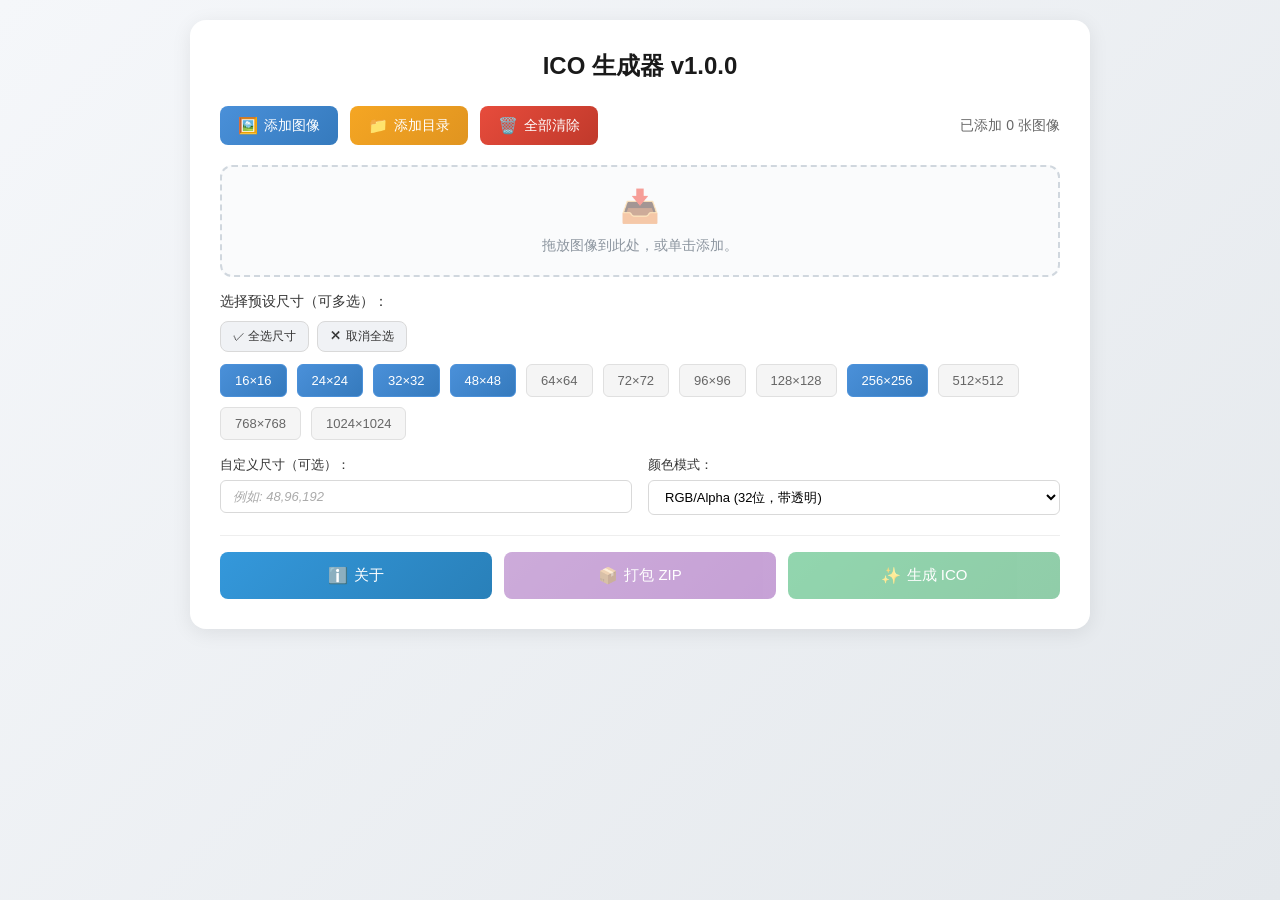
==== web/index.html @ 53bd7e41 "Initial commit" ====
﻿<!DOCTYPE html>
<html lang="zh-CN">
<head>
    <meta charset="UTF-8">
    <meta name="viewport" content="width=device-width, initial-scale=1.0">
    <title>ICO 生成器</title>
    <link rel="stylesheet" href="style.css">
</head>
<body>
    <div class="container">
        <h1 class="title">ICO 生成器 v1.0.0</h1>

        <!-- 工具栏 -->
        <div class="toolbar">
            <button class="btn btn-primary" id="btnAddImage">
                <span class="icon">🖼️</span> 添加图像
            </button>
            <button class="btn btn-secondary" id="btnAddFolder">
                <span class="icon">📁</span> 添加目录
            </button>
            <button class="btn btn-danger" id="btnClearAll">
                <span class="icon">🗑️</span> 全部清除
            </button>
            <span class="image-count">已添加 <span id="imageCount">0</span> 张图像</span>
        </div>

        <!-- 拖放区域 -->
        <div class="drop-zone" id="dropZone">
            <div class="drop-zone-content">
                <div class="drop-icon">📥</div>
                <p class="drop-text">拖放图像到此处，或单击添加。</p>
            </div>
            <div class="image-preview-list" id="imagePreviewList"></div>
        </div>

        <!-- 预设尺寸选择 -->
        <div class="section">
            <label class="section-label">选择预设尺寸（可多选）：</label>
            <div class="size-actions">
                <button class="btn btn-small" id="btnSelectAll">✓ 全选尺寸</button>
                <button class="btn btn-small" id="btnDeselectAll">✕ 取消全选</button>
            </div>
            <div class="size-grid" id="sizeGrid">
                <label class="size-checkbox">
                    <input type="checkbox" value="16" checked>
                    <span class="checkmark">16×16</span>
                </label>
                <label class="size-checkbox">
                    <input type="checkbox" value="24" checked>
                    <span class="checkmark">24×24</span>
                </label>
                <label class="size-checkbox">
                    <input type="checkbox" value="32" checked>
                    <span class="checkmark">32×32</span>
                </label>
                <label class="size-checkbox">
                    <input type="checkbox" value="48" checked>
                    <span class="checkmark">48×48</span>
                </label>
                <label class="size-checkbox">
                    <input type="checkbox" value="64">
                    <span class="checkmark">64×64</span>
                </label>
                <label class="size-checkbox">
                    <input type="checkbox" value="72">
                    <span class="checkmark">72×72</span>
                </label>
                <label class="size-checkbox">
                    <input type="checkbox" value="96">
                    <span class="checkmark">96×96</span>
                </label>
                <label class="size-checkbox">
                    <input type="checkbox" value="128">
                    <span class="checkmark">128×128</span>
                </label>
                <label class="size-checkbox">
                    <input type="checkbox" value="256" checked>
                    <span class="checkmark">256×256</span>
                </label>
                <label class="size-checkbox">
                    <input type="checkbox" value="512">
                    <span class="checkmark">512×512</span>
                </label>
                <label class="size-checkbox">
                    <input type="checkbox" value="768">
                    <span class="checkmark">768×768</span>
                </label>
                <label class="size-checkbox">
                    <input type="checkbox" value="1024">
                    <span class="checkmark">1024×1024</span>
                </label>
            </div>
        </div>

        <!-- 自定义尺寸和颜色模式 -->
        <div class="section row-section">
            <div class="row-item">
                <label class="section-label">自定义尺寸（可选）：</label>
                <input type="text" class="custom-size-input" id="customSizes" placeholder="例如: 48,96,192">
            </div>
            <div class="row-item">
                <label class="section-label">颜色模式：</label>
                <select class="color-mode-select" id="colorMode">
                    <option value="rgba">RGB/Alpha (32位，带透明)</option>
                    <option value="rgb">RGB (24位，无透明)</option>
                </select>
            </div>
        </div>

        <!-- 底部按钮 -->
        <div class="bottom-actions">
            <button class="btn btn-info" id="btnAbout">
                <span class="icon">ℹ️</span> 关于
            </button>
            <button class="btn btn-warning" id="btnPackageZip" disabled>
                <span class="icon">📦</span> 打包 ZIP
            </button>
            <button class="btn btn-success" id="btnGenerateIco" disabled>
                <span class="icon">✨</span> 生成 ICO
            </button>
        </div>
    </div>

    <!-- 关于对话框 -->
    <div class="modal" id="aboutModal">
        <div class="modal-content">
            <div class="modal-header">
                <h3>关于</h3>
                <button class="modal-close" id="btnCloseAbout">&times;</button>
            </div>
            <div class="modal-body">
                <h2>ICO 生成器 v1.0.0</h2>
                <p>一个简单易用的 ICO 图标生成工具。</p>
                <p>支持多种预设尺寸和自定义尺寸，可批量生成 ICO 文件。</p>
                <p>技术栈：Python + pywebview + PIL</p>
            </div>
        </div>
    </div>

    <!-- 结果对话框 -->
    <div class="modal" id="resultModal">
        <div class="modal-content">
            <div class="modal-header">
                <h3>生成完成</h3>
                <button class="modal-close" id="btnCloseResult">&times;</button>
            </div>
            <div class="modal-body">
                <div id="resultContent"></div>
                <div class="result-actions">
                    <button class="btn btn-primary" id="btnSaveIco">保存 ICO 文件</button>
                    <button class="btn btn-secondary" id="btnDownloadZip">下载 ZIP 包</button>
                </div>
            </div>
        </div>
    </div>

    <script src="app.js"></script>
</body>
</html>
---- web/style.css ----
﻿* {
    margin: 0;
    padding: 0;
    box-sizing: border-box;
}

body {
    font-family: -apple-system, BlinkMacSystemFont, 'Segoe UI', 'PingFang SC', 'Hiragino Sans GB', 'Microsoft YaHei', sans-serif;
    background: linear-gradient(135deg, #f5f7fa 0%, #e4e8ec 100%);
    min-height: 100vh;
    padding: 20px;
}

.container {
    max-width: 900px;
    margin: 0 auto;
    background: #ffffff;
    border-radius: 16px;
    box-shadow: 0 4px 20px rgba(0, 0, 0, 0.08);
    padding: 30px;
}

.title {
    text-align: center;
    font-size: 24px;
    font-weight: 600;
    color: #1a1a1a;
    margin-bottom: 24px;
}

/* 工具栏 */
.toolbar {
    display: flex;
    align-items: center;
    gap: 12px;
    margin-bottom: 20px;
    flex-wrap: wrap;
}

.btn {
    display: inline-flex;
    align-items: center;
    gap: 6px;
    padding: 10px 18px;
    border: none;
    border-radius: 8px;
    font-size: 14px;
    font-weight: 500;
    cursor: pointer;
    transition: all 0.2s ease;
}

.btn:hover {
    transform: translateY(-1px);
    box-shadow: 0 4px 12px rgba(0, 0, 0, 0.15);
}

.btn:active {
    transform: translateY(0);
}

.btn:disabled {
    opacity: 0.5;
    cursor: not-allowed;
    transform: none;
}

.btn-primary {
    background: linear-gradient(135deg, #4a90d9 0%, #357abd 100%);
    color: white;
}

.btn-secondary {
    background: linear-gradient(135deg, #f5a623 0%, #e09420 100%);
    color: white;
}

.btn-danger {
    background: linear-gradient(135deg, #e74c3c 0%, #c0392b 100%);
    color: white;
}

.btn-success {
    background: linear-gradient(135deg, #27ae60 0%, #219a52 100%);
    color: white;
}

.btn-info {
    background: linear-gradient(135deg, #3498db 0%, #2980b9 100%);
    color: white;
}

.btn-warning {
    background: linear-gradient(135deg, #9b59b6 0%, #8e44ad 100%);
    color: white;
}

.btn-small {
    padding: 6px 12px;
    font-size: 12px;
    background: #f0f2f5;
    color: #333;
    border: 1px solid #d9d9d9;
}

.btn-small:hover {
    background: #e8e8e8;
}

.icon {
    font-size: 16px;
}

.image-count {
    margin-left: auto;
    color: #666;
    font-size: 14px;
}

/* 拖放区域 */
.drop-zone {
    border: 2px dashed #d0d7de;
    border-radius: 12px;
    padding: 20px;
    text-align: center;
    background: #fafbfc;
    transition: all 0.3s ease;
    margin-bottom: 16px;
    min-height: 100px;
    display: flex;
    flex-direction: column;
    justify-content: center;
    align-items: center;
}

.drop-zone.drag-over {
    border-color: #4a90d9;
    background: #f0f7ff;
}

.drop-zone.has-images {
    padding: 20px;
}

.drop-zone-content {
    display: flex;
    flex-direction: column;
    align-items: center;
    gap: 12px;
}

.drop-icon {
    font-size: 32px;
    opacity: 0.5;
}

.drop-text {
    color: #8c959f;
    font-size: 14px;
}

.image-preview-list {
    display: grid;
    grid-template-columns: repeat(auto-fill, minmax(100px, 1fr));
    gap: 12px;
    width: 100%;
    display: none;
}

.drop-zone.has-images .image-preview-list {
    display: grid;
}

.drop-zone.has-images .drop-zone-content {
    display: none;
}

.image-preview-item {
    position: relative;
    border-radius: 8px;
    overflow: hidden;
    box-shadow: 0 2px 8px rgba(0, 0, 0, 0.1);
    aspect-ratio: 1;
}

.image-preview-item img {
    width: 100%;
    height: 100%;
    object-fit: cover;
}

.image-preview-item .remove-btn {
    position: absolute;
    top: 4px;
    right: 4px;
    width: 20px;
    height: 20px;
    background: rgba(231, 76, 60, 0.9);
    color: white;
    border: none;
    border-radius: 50%;
    cursor: pointer;
    font-size: 12px;
    display: flex;
    align-items: center;
    justify-content: center;
    opacity: 0;
    transition: opacity 0.2s;
}

.image-preview-item:hover .remove-btn {
    opacity: 1;
}

.image-preview-item .file-name {
    position: absolute;
    bottom: 0;
    left: 0;
    right: 0;
    background: rgba(0, 0, 0, 0.7);
    color: white;
    font-size: 10px;
    padding: 4px;
    white-space: nowrap;
    overflow: hidden;
    text-overflow: ellipsis;
}

/* 区域样式 */
.section {
    margin-bottom: 16px;
}

.row-section {
    display: flex;
    gap: 16px;
}

.row-item {
    flex: 1;
}

.row-item .section-label {
    margin-bottom: 6px;
    font-size: 13px;
}

.section-label {
    display: block;
    font-size: 14px;
    font-weight: 500;
    color: #333;
    margin-bottom: 10px;
}

.size-actions {
    display: flex;
    gap: 8px;
    margin-bottom: 12px;
}

.size-grid {
    display: flex;
    flex-wrap: wrap;
    gap: 10px;
}

.size-checkbox {
    position: relative;
    cursor: pointer;
}

.size-checkbox input {
    position: absolute;
    opacity: 0;
    cursor: pointer;
}

.size-checkbox .checkmark {
    display: inline-block;
    padding: 8px 14px;
    background: #f5f5f5;
    border: 1px solid #e0e0e0;
    border-radius: 6px;
    font-size: 13px;
    color: #666;
    transition: all 0.2s;
}

.size-checkbox input:checked + .checkmark {
    background: linear-gradient(135deg, #4a90d9 0%, #357abd 100%);
    color: white;
    border-color: #4a90d9;
}

.size-checkbox:hover .checkmark {
    border-color: #4a90d9;
}

.custom-size-input {
    width: 100%;
    padding: 8px 12px;
    border: 1px solid #d9d9d9;
    border-radius: 6px;
    font-size: 13px;
    transition: all 0.2s;
}

.custom-size-input:focus {
    outline: none;
    border-color: #4a90d9;
    box-shadow: 0 0 0 2px rgba(74, 144, 217, 0.1);
}

.custom-size-input::placeholder {
    color: #aaa;
    font-style: italic;
}

.color-mode-select {
    width: 100%;
    padding: 8px 12px;
    border: 1px solid #d9d9d9;
    border-radius: 6px;
    font-size: 13px;
    background: white;
    cursor: pointer;
    transition: all 0.2s;
}

.color-mode-select:focus {
    outline: none;
    border-color: #4a90d9;
    box-shadow: 0 0 0 2px rgba(74, 144, 217, 0.1);
}

/* 底部按钮 */
.bottom-actions {
    display: flex;
    gap: 12px;
    margin-top: 20px;
    padding-top: 16px;
    border-top: 1px solid #eee;
}

.bottom-actions .btn {
    flex: 1;
    justify-content: center;
    padding: 14px 24px;
    font-size: 15px;
}

/* 对话框 */
.modal {
    display: none;
    position: fixed;
    top: 0;
    left: 0;
    width: 100%;
    height: 100%;
    background: rgba(0, 0, 0, 0.5);
    z-index: 1000;
    justify-content: center;
    align-items: center;
}

.modal.show {
    display: flex;
}

.modal-content {
    background: white;
    border-radius: 12px;
    width: 90%;
    max-width: 500px;
    max-height: 80vh;
    overflow: hidden;
    box-shadow: 0 10px 40px rgba(0, 0, 0, 0.2);
}

.modal-header {
    display: flex;
    justify-content: space-between;
    align-items: center;
    padding: 16px 20px;
    border-bottom: 1px solid #eee;
}

.modal-header h3 {
    font-size: 18px;
    font-weight: 600;
}

.modal-close {
    background: none;
    border: none;
    font-size: 24px;
    color: #999;
    cursor: pointer;
    padding: 0;
    width: 32px;
    height: 32px;
    display: flex;
    align-items: center;
    justify-content: center;
    border-radius: 50%;
    transition: all 0.2s;
}

.modal-close:hover {
    background: #f5f5f5;
    color: #333;
}

.modal-body {
    padding: 20px;
}

.modal-body h2 {
    font-size: 20px;
    margin-bottom: 12px;
    color: #333;
}

.modal-body p {
    color: #666;
    line-height: 1.6;
    margin-bottom: 8px;
}

.result-actions {
    display: flex;
    gap: 12px;
    margin-top: 20px;
}

.result-actions .btn {
    flex: 1;
    justify-content: center;
}

.result-file-list {
    background: #f8f9fa;
    border-radius: 8px;
    padding: 12px;
    margin-bottom: 16px;
}

.result-file-item {
    display: flex;
    align-items: center;
    gap: 8px;
    padding: 8px;
    border-bottom: 1px solid #eee;
}

.result-file-item:last-child {
    border-bottom: none;
}

.result-file-icon {
    font-size: 20px;
}

.result-file-info {
    flex: 1;
}

.result-file-name {
    font-weight: 500;
    color: #333;
}

.result-file-sizes {
    font-size: 12px;
    color: #666;
}

/* 响应式 */
@media (max-width: 768px) {
    .container {
        padding: 20px;
    }

    .toolbar {
        flex-direction: column;
        align-items: stretch;
    }

    .image-count {
        margin-left: 0;
        text-align: center;
    }

    .bottom-actions {
        flex-direction: column;
    }
}
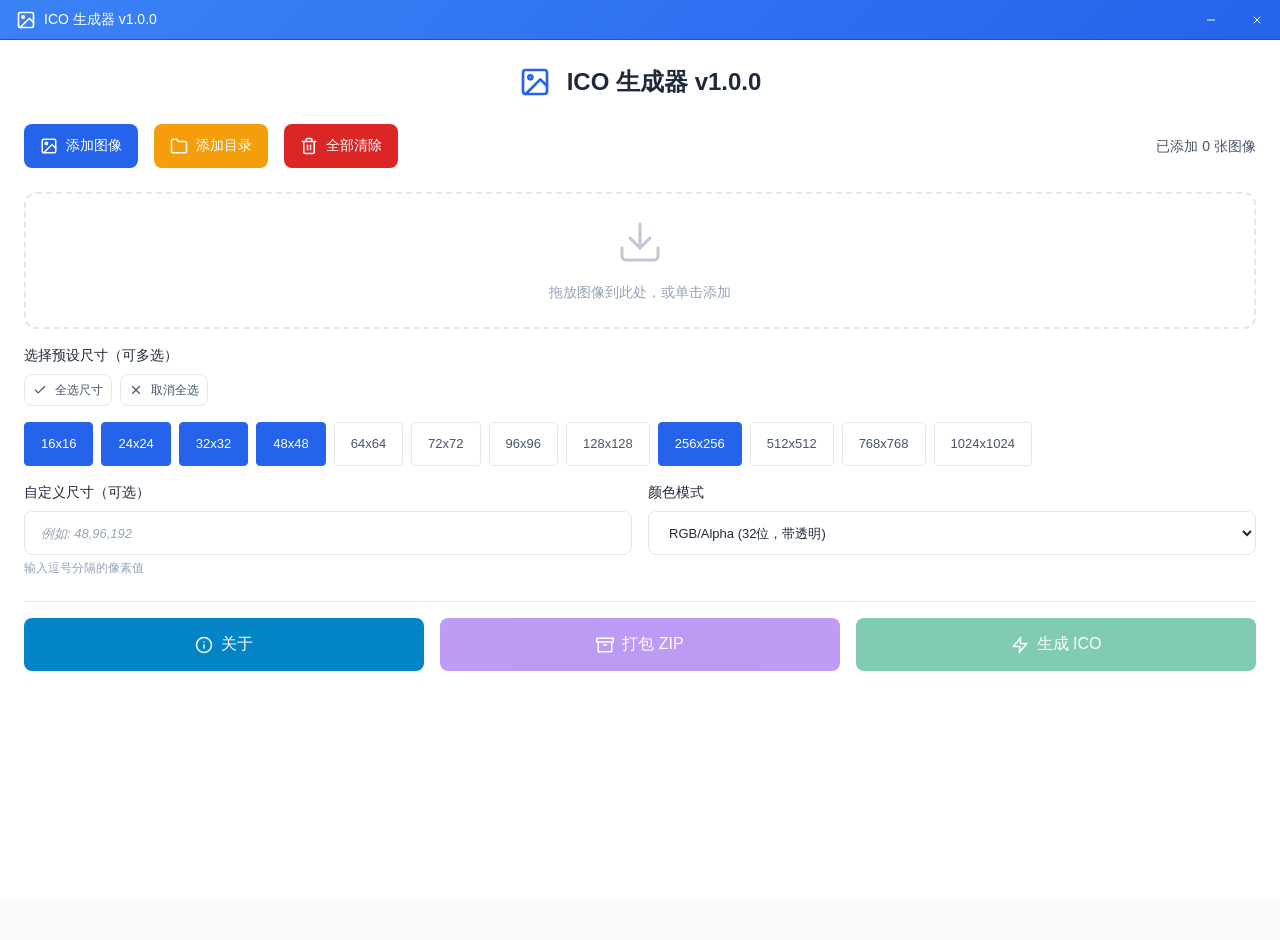
==== commit 6f56cfa8: "界面优化" ====
--- a/web/index.html
+++ b/web/index.html
@@ -1,4 +1,4 @@
-﻿<!DOCTYPE html>
+<!DOCTYPE html>
 <html lang="zh-CN">
 <head>
     <meta charset="UTF-8">
@@ -7,126 +7,206 @@
     <link rel="stylesheet" href="style.css">
 </head>
 <body>
+    <!-- 自定义标题栏 -->
+    <div class="titlebar" role="banner" aria-label="窗口标题栏">
+        <div class="titlebar-drag" id="titlebarDrag">
+            <svg class="titlebar-icon" width="20" height="20" viewBox="0 0 24 24" fill="none" stroke="currentColor" stroke-width="2" stroke-linecap="round" stroke-linejoin="round" aria-hidden="true">
+                <rect x="3" y="3" width="18" height="18" rx="2" ry="2"/>
+                <circle cx="8.5" cy="8.5" r="1.5"/>
+                <polyline points="21 15 16 10 5 21"/>
+            </svg>
+            <span class="titlebar-title">ICO 生成器 v1.0.0</span>
+        </div>
+        <div class="titlebar-controls">
+            <button class="titlebar-btn titlebar-minimize" id="btnMinimize" aria-label="最小化窗口" title="最小化">
+                <svg width="12" height="12" viewBox="0 0 24 24" fill="none" stroke="currentColor" stroke-width="2" stroke-linecap="round" stroke-linejoin="round" aria-hidden="true">
+                    <line x1="5" y1="12" x2="19" y2="12"/>
+                </svg>
+            </button>
+            <button class="titlebar-btn titlebar-close" id="btnClose" aria-label="关闭窗口" title="关闭">
+                <svg width="12" height="12" viewBox="0 0 24 24" fill="none" stroke="currentColor" stroke-width="2" stroke-linecap="round" stroke-linejoin="round" aria-hidden="true">
+                    <line x1="18" y1="6" x2="6" y2="18"/>
+                    <line x1="6" y1="6" x2="18" y2="18"/>
+                </svg>
+            </button>
+        </div>
+    </div>
+
     <div class="container">
-        <h1 class="title">ICO 生成器 v1.0.0</h1>
+        <header class="header">
+            <svg class="header-icon" width="32" height="32" viewBox="0 0 24 24" fill="none" stroke="currentColor" stroke-width="2" stroke-linecap="round" stroke-linejoin="round" aria-hidden="true">
+                <rect x="3" y="3" width="18" height="18" rx="2" ry="2"/>
+                <circle cx="8.5" cy="8.5" r="1.5"/>
+                <polyline points="21 15 16 10 5 21"/>
+            </svg>
+            <h1 class="title">ICO 生成器 v1.0.0</h1>
+        </header>
 
         <!-- 工具栏 -->
-        <div class="toolbar">
-            <button class="btn btn-primary" id="btnAddImage">
-                <span class="icon">🖼️</span> 添加图像
-            </button>
-            <button class="btn btn-secondary" id="btnAddFolder">
-                <span class="icon">📁</span> 添加目录
-            </button>
-            <button class="btn btn-danger" id="btnClearAll">
-                <span class="icon">🗑️</span> 全部清除
-            </button>
-            <span class="image-count">已添加 <span id="imageCount">0</span> 张图像</span>
+        <div class="toolbar" role="toolbar" aria-label="图像操作工具栏">
+            <button class="btn btn-primary" id="btnAddImage" aria-label="添加图像文件">
+                <svg class="btn-icon" width="18" height="18" viewBox="0 0 24 24" fill="none" stroke="currentColor" stroke-width="2" stroke-linecap="round" stroke-linejoin="round" aria-hidden="true">
+                    <rect x="3" y="3" width="18" height="18" rx="2" ry="2"/>
+                    <circle cx="8.5" cy="8.5" r="1.5"/>
+                    <polyline points="21 15 16 10 5 21"/>
+                </svg>
+                <span>添加图像</span>
+            </button>
+            <button class="btn btn-secondary" id="btnAddFolder" aria-label="添加图像目录">
+                <svg class="btn-icon" width="18" height="18" viewBox="0 0 24 24" fill="none" stroke="currentColor" stroke-width="2" stroke-linecap="round" stroke-linejoin="round" aria-hidden="true">
+                    <path d="M22 19a2 2 0 0 1-2 2H4a2 2 0 0 1-2-2V5a2 2 0 0 1 2-2h5l2 3h9a2 2 0 0 1 2 2z"/>
+                </svg>
+                <span>添加目录</span>
+            </button>
+            <button class="btn btn-danger" id="btnClearAll" aria-label="清除所有图像">
+                <svg class="btn-icon" width="18" height="18" viewBox="0 0 24 24" fill="none" stroke="currentColor" stroke-width="2" stroke-linecap="round" stroke-linejoin="round" aria-hidden="true">
+                    <polyline points="3 6 5 6 21 6"/>
+                    <path d="M19 6v14a2 2 0 0 1-2 2H7a2 2 0 0 1-2-2V6m3 0V4a2 2 0 0 1 2-2h4a2 2 0 0 1 2 2v2"/>
+                    <line x1="10" y1="11" x2="10" y2="17"/>
+                    <line x1="14" y1="11" x2="14" y2="17"/>
+                </svg>
+                <span>全部清除</span>
+            </button>
+            <span class="image-count" aria-live="polite">已添加 <span id="imageCount">0</span> 张图像</span>
         </div>
 
         <!-- 拖放区域 -->
-        <div class="drop-zone" id="dropZone">
+        <div class="drop-zone" id="dropZone" role="region" aria-label="图像拖放区域" tabindex="0">
             <div class="drop-zone-content">
-                <div class="drop-icon">📥</div>
-                <p class="drop-text">拖放图像到此处，或单击添加。</p>
-            </div>
-            <div class="image-preview-list" id="imagePreviewList"></div>
+                <svg class="drop-icon" width="48" height="48" viewBox="0 0 24 24" fill="none" stroke="currentColor" stroke-width="1.5" stroke-linecap="round" stroke-linejoin="round" aria-hidden="true">
+                    <path d="M21 15v4a2 2 0 0 1-2 2H5a2 2 0 0 1-2-2v-4"/>
+                    <polyline points="7 10 12 15 17 10"/>
+                    <line x1="12" y1="15" x2="12" y2="3"/>
+                </svg>
+                <p class="drop-text">拖放图像到此处，或单击添加</p>
+            </div>
+            <div class="image-preview-list" id="imagePreviewList" role="list" aria-label="已添加图像列表"></div>
         </div>
 
         <!-- 预设尺寸选择 -->
-        <div class="section">
-            <label class="section-label">选择预设尺寸（可多选）：</label>
-            <div class="size-actions">
-                <button class="btn btn-small" id="btnSelectAll">✓ 全选尺寸</button>
-                <button class="btn btn-small" id="btnDeselectAll">✕ 取消全选</button>
-            </div>
-            <div class="size-grid" id="sizeGrid">
-                <label class="size-checkbox">
-                    <input type="checkbox" value="16" checked>
-                    <span class="checkmark">16×16</span>
-                </label>
-                <label class="size-checkbox">
-                    <input type="checkbox" value="24" checked>
-                    <span class="checkmark">24×24</span>
-                </label>
-                <label class="size-checkbox">
-                    <input type="checkbox" value="32" checked>
-                    <span class="checkmark">32×32</span>
-                </label>
-                <label class="size-checkbox">
-                    <input type="checkbox" value="48" checked>
-                    <span class="checkmark">48×48</span>
-                </label>
-                <label class="size-checkbox">
-                    <input type="checkbox" value="64">
-                    <span class="checkmark">64×64</span>
-                </label>
-                <label class="size-checkbox">
-                    <input type="checkbox" value="72">
-                    <span class="checkmark">72×72</span>
-                </label>
-                <label class="size-checkbox">
-                    <input type="checkbox" value="96">
-                    <span class="checkmark">96×96</span>
-                </label>
-                <label class="size-checkbox">
-                    <input type="checkbox" value="128">
-                    <span class="checkmark">128×128</span>
-                </label>
-                <label class="size-checkbox">
-                    <input type="checkbox" value="256" checked>
-                    <span class="checkmark">256×256</span>
-                </label>
-                <label class="size-checkbox">
-                    <input type="checkbox" value="512">
-                    <span class="checkmark">512×512</span>
-                </label>
-                <label class="size-checkbox">
-                    <input type="checkbox" value="768">
-                    <span class="checkmark">768×768</span>
-                </label>
-                <label class="size-checkbox">
-                    <input type="checkbox" value="1024">
-                    <span class="checkmark">1024×1024</span>
-                </label>
-            </div>
-        </div>
+        <section class="section" aria-labelledby="size-section-label">
+            <label class="section-label" id="size-section-label">选择预设尺寸（可多选）</label>
+            <div class="size-actions" role="group" aria-label="尺寸选择快捷操作">
+                <button class="btn btn-small" id="btnSelectAll" aria-label="全选所有尺寸">
+                    <svg class="btn-icon-small" width="14" height="14" viewBox="0 0 24 24" fill="none" stroke="currentColor" stroke-width="2" stroke-linecap="round" stroke-linejoin="round" aria-hidden="true">
+                        <polyline points="20 6 9 17 4 12"/>
+                    </svg>
+                    <span>全选尺寸</span>
+                </button>
+                <button class="btn btn-small" id="btnDeselectAll" aria-label="取消全选尺寸">
+                    <svg class="btn-icon-small" width="14" height="14" viewBox="0 0 24 24" fill="none" stroke="currentColor" stroke-width="2" stroke-linecap="round" stroke-linejoin="round" aria-hidden="true">
+                        <line x1="18" y1="6" x2="6" y2="18"/>
+                        <line x1="6" y1="6" x2="18" y2="18"/>
+                    </svg>
+                    <span>取消全选</span>
+                </button>
+            </div>
+            <div class="size-grid" id="sizeGrid" role="group" aria-label="尺寸选项">
+                <label class="size-checkbox">
+                    <input type="checkbox" value="16" checked aria-label="16x16 像素">
+                    <span class="checkmark">16x16</span>
+                </label>
+                <label class="size-checkbox">
+                    <input type="checkbox" value="24" checked aria-label="24x24 像素">
+                    <span class="checkmark">24x24</span>
+                </label>
+                <label class="size-checkbox">
+                    <input type="checkbox" value="32" checked aria-label="32x32 像素">
+                    <span class="checkmark">32x32</span>
+                </label>
+                <label class="size-checkbox">
+                    <input type="checkbox" value="48" checked aria-label="48x48 像素">
+                    <span class="checkmark">48x48</span>
+                </label>
+                <label class="size-checkbox">
+                    <input type="checkbox" value="64" aria-label="64x64 像素">
+                    <span class="checkmark">64x64</span>
+                </label>
+                <label class="size-checkbox">
+                    <input type="checkbox" value="72" aria-label="72x72 像素">
+                    <span class="checkmark">72x72</span>
+                </label>
+                <label class="size-checkbox">
+                    <input type="checkbox" value="96" aria-label="96x96 像素">
+                    <span class="checkmark">96x96</span>
+                </label>
+                <label class="size-checkbox">
+                    <input type="checkbox" value="128" aria-label="128x128 像素">
+                    <span class="checkmark">128x128</span>
+                </label>
+                <label class="size-checkbox">
+                    <input type="checkbox" value="256" checked aria-label="256x256 像素">
+                    <span class="checkmark">256x256</span>
+                </label>
+                <label class="size-checkbox">
+                    <input type="checkbox" value="512" aria-label="512x512 像素">
+                    <span class="checkmark">512x512</span>
+                </label>
+                <label class="size-checkbox">
+                    <input type="checkbox" value="768" aria-label="768x768 像素">
+                    <span class="checkmark">768x768</span>
+                </label>
+                <label class="size-checkbox">
+                    <input type="checkbox" value="1024" aria-label="1024x1024 像素">
+                    <span class="checkmark">1024x1024</span>
+                </label>
+            </div>
+        </section>
 
         <!-- 自定义尺寸和颜色模式 -->
-        <div class="section row-section">
+        <section class="section row-section">
             <div class="row-item">
-                <label class="section-label">自定义尺寸（可选）：</label>
-                <input type="text" class="custom-size-input" id="customSizes" placeholder="例如: 48,96,192">
+                <label class="section-label" for="customSizes">自定义尺寸（可选）</label>
+                <input type="text" class="custom-size-input" id="customSizes" placeholder="例如: 48,96,192" aria-describedby="custom-sizes-hint">
+                <span class="input-hint" id="custom-sizes-hint">输入逗号分隔的像素值</span>
             </div>
             <div class="row-item">
-                <label class="section-label">颜色模式：</label>
-                <select class="color-mode-select" id="colorMode">
+                <label class="section-label" for="colorMode">颜色模式</label>
+                <select class="color-mode-select" id="colorMode" aria-label="选择颜色模式">
                     <option value="rgba">RGB/Alpha (32位，带透明)</option>
                     <option value="rgb">RGB (24位，无透明)</option>
                 </select>
             </div>
-        </div>
+        </section>
 
         <!-- 底部按钮 -->
-        <div class="bottom-actions">
-            <button class="btn btn-info" id="btnAbout">
-                <span class="icon">ℹ️</span> 关于
-            </button>
-            <button class="btn btn-warning" id="btnPackageZip" disabled>
-                <span class="icon">📦</span> 打包 ZIP
-            </button>
-            <button class="btn btn-success" id="btnGenerateIco" disabled>
-                <span class="icon">✨</span> 生成 ICO
-            </button>
-        </div>
+        <footer class="bottom-actions" role="group" aria-label="主要操作">
+            <button class="btn btn-info" id="btnAbout" aria-label="关于此应用">
+                <svg class="btn-icon" width="18" height="18" viewBox="0 0 24 24" fill="none" stroke="currentColor" stroke-width="2" stroke-linecap="round" stroke-linejoin="round" aria-hidden="true">
+                    <circle cx="12" cy="12" r="10"/>
+                    <line x1="12" y1="16" x2="12" y2="12"/>
+                    <line x1="12" y1="8" x2="12.01" y2="8"/>
+                </svg>
+                <span>关于</span>
+            </button>
+            <button class="btn btn-warning" id="btnPackageZip" disabled aria-label="打包为 ZIP 文件">
+                <svg class="btn-icon" width="18" height="18" viewBox="0 0 24 24" fill="none" stroke="currentColor" stroke-width="2" stroke-linecap="round" stroke-linejoin="round" aria-hidden="true">
+                    <path d="M21 8v13H3V8"/>
+                    <path d="M1 3h22v5H1z"/>
+                    <path d="M10 12h4"/>
+                </svg>
+                <span>打包 ZIP</span>
+            </button>
+            <button class="btn btn-success" id="btnGenerateIco" disabled aria-label="生成 ICO 文件">
+                <svg class="btn-icon" width="18" height="18" viewBox="0 0 24 24" fill="none" stroke="currentColor" stroke-width="2" stroke-linecap="round" stroke-linejoin="round" aria-hidden="true">
+                    <polygon points="13 2 3 14 12 14 11 22 21 10 12 10 13 2"/>
+                </svg>
+                <span>生成 ICO</span>
+            </button>
+        </footer>
     </div>
 
     <!-- 关于对话框 -->
-    <div class="modal" id="aboutModal">
+    <div class="modal" id="aboutModal" role="dialog" aria-labelledby="about-title" aria-modal="true">
         <div class="modal-content">
             <div class="modal-header">
-                <h3>关于</h3>
-                <button class="modal-close" id="btnCloseAbout">&times;</button>
+                <h3 id="about-title">关于</h3>
+                <button class="modal-close" id="btnCloseAbout" aria-label="关闭对话框">
+                    <svg width="20" height="20" viewBox="0 0 24 24" fill="none" stroke="currentColor" stroke-width="2" stroke-linecap="round" stroke-linejoin="round" aria-hidden="true">
+                        <line x1="18" y1="6" x2="6" y2="18"/>
+                        <line x1="6" y1="6" x2="18" y2="18"/>
+                    </svg>
+                </button>
             </div>
             <div class="modal-body">
                 <h2>ICO 生成器 v1.0.0</h2>
@@ -138,17 +218,36 @@
     </div>
 
     <!-- 结果对话框 -->
-    <div class="modal" id="resultModal">
+    <div class="modal" id="resultModal" role="dialog" aria-labelledby="result-title" aria-modal="true">
         <div class="modal-content">
             <div class="modal-header">
-                <h3>生成完成</h3>
-                <button class="modal-close" id="btnCloseResult">&times;</button>
+                <h3 id="result-title">生成完成</h3>
+                <button class="modal-close" id="btnCloseResult" aria-label="关闭对话框">
+                    <svg width="20" height="20" viewBox="0 0 24 24" fill="none" stroke="currentColor" stroke-width="2" stroke-linecap="round" stroke-linejoin="round" aria-hidden="true">
+                        <line x1="18" y1="6" x2="6" y2="18"/>
+                        <line x1="6" y1="6" x2="18" y2="18"/>
+                    </svg>
+                </button>
             </div>
             <div class="modal-body">
                 <div id="resultContent"></div>
                 <div class="result-actions">
-                    <button class="btn btn-primary" id="btnSaveIco">保存 ICO 文件</button>
-                    <button class="btn btn-secondary" id="btnDownloadZip">下载 ZIP 包</button>
+                    <button class="btn btn-primary" id="btnSaveIco" aria-label="保存 ICO 文件">
+                        <svg class="btn-icon" width="18" height="18" viewBox="0 0 24 24" fill="none" stroke="currentColor" stroke-width="2" stroke-linecap="round" stroke-linejoin="round" aria-hidden="true">
+                            <path d="M21 15v4a2 2 0 0 1-2 2H5a2 2 0 0 1-2-2v-4"/>
+                            <polyline points="7 10 12 15 17 10"/>
+                            <line x1="12" y1="15" x2="12" y2="3"/>
+                        </svg>
+                        <span>保存 ICO 文件</span>
+                    </button>
+                    <button class="btn btn-secondary" id="btnDownloadZip" aria-label="下载 ZIP 包">
+                        <svg class="btn-icon" width="18" height="18" viewBox="0 0 24 24" fill="none" stroke="currentColor" stroke-width="2" stroke-linecap="round" stroke-linejoin="round" aria-hidden="true">
+                            <path d="M21 15v4a2 2 0 0 1-2 2H5a2 2 0 0 1-2-2v-4"/>
+                            <polyline points="7 10 12 15 17 10"/>
+                            <line x1="12" y1="15" x2="12" y2="3"/>
+                        </svg>
+                        <span>下载 ZIP 包</span>
+                    </button>
                 </div>
             </div>
         </div>
@@ -156,4 +255,4 @@
 
     <script src="app.js"></script>
 </body>
-</html>
+</html>
--- a/web/style.css
+++ b/web/style.css
@@ -1,62 +1,260 @@
-﻿* {
+/* ============================================
+   ICO Generator - Design System
+   Style: Minimal Professional Tool
+   ============================================ */
+
+/* CSS Variables - Semantic Color Tokens (Light Theme) */
+:root {
+    /* Primary Colors */
+    --color-primary: #2563eb;
+    --color-primary-hover: #1d4ed8;
+    --color-primary-light: #dbeafe;
+    
+    /* Secondary Colors */
+    --color-secondary: #f59e0b;
+    --color-secondary-hover: #d97706;
+    
+    /* Semantic Colors */
+    --color-success: #059669;
+    --color-success-hover: #047857;
+    --color-danger: #dc2626;
+    --color-danger-hover: #b91c1c;
+    --color-info: #0284c7;
+    --color-info-hover: #0369a1;
+    --color-warning: #7c3aed;
+    --color-warning-hover: #6d28d9;
+    
+    /* Surface Colors (Light Theme) */
+    --color-surface: #f8fafc;
+    --color-surface-secondary: #ffffff;
+    --color-surface-tertiary: #f1f5f9;
+    --color-border: #e2e8f0;
+    --color-border-hover: #cbd5e1;
+    
+    /* Text Colors */
+    --color-text-primary: #1e293b;
+    --color-text-secondary: #475569;
+    --color-text-muted: #94a3b8;
+    --color-text-inverse: #ffffff;
+    
+    /* Spacing Scale (8dp rhythm) */
+    --spacing-xs: 4px;
+    --spacing-sm: 8px;
+    --spacing-md: 16px;
+    --spacing-lg: 24px;
+    --spacing-xl: 32px;
+    --spacing-2xl: 48px;
+    
+    /* Typography */
+    --font-family: -apple-system, BlinkMacSystemFont, 'Segoe UI', 'PingFang SC', 'Hiragino Sans GB', 'Microsoft YaHei', sans-serif;
+    --font-size-xs: 12px;
+    --font-size-sm: 13px;
+    --font-size-base: 14px;
+    --font-size-lg: 16px;
+    --font-size-xl: 20px;
+    --font-size-2xl: 24px;
+    --line-height: 1.5;
+    --font-weight-normal: 400;
+    --font-weight-medium: 500;
+    --font-weight-semibold: 600;
+    
+    /* Border Radius */
+    --radius-sm: 4px;
+    --radius-md: 8px;
+    --radius-lg: 12px;
+    --radius-xl: 16px;
+    
+    /* Shadows */
+    --shadow-sm: 0 1px 2px rgba(0, 0, 0, 0.05);
+    --shadow-md: 0 4px 6px rgba(0, 0, 0, 0.07);
+    --shadow-lg: 0 10px 15px rgba(0, 0, 0, 0.1);
+    --shadow-xl: 0 20px 25px rgba(0, 0, 0, 0.15);
+    
+    /* Transitions */
+    --transition-fast: 150ms ease;
+    --transition-normal: 200ms ease;
+    --transition-slow: 300ms ease;
+    
+    /* Z-index Scale */
+    --z-index-dropdown: 100;
+    --z-index-modal: 1000;
+    --z-index-notification: 9999;
+}
+
+/* ============================================
+   Base Styles
+   ============================================ */
+
+* {
     margin: 0;
     padding: 0;
     box-sizing: border-box;
 }
 
 body {
-    font-family: -apple-system, BlinkMacSystemFont, 'Segoe UI', 'PingFang SC', 'Hiragino Sans GB', 'Microsoft YaHei', sans-serif;
-    background: linear-gradient(135deg, #f5f7fa 0%, #e4e8ec 100%);
+    font-family: var(--font-family);
+    font-size: var(--font-size-base);
+    line-height: var(--line-height);
+    color: var(--color-text-primary);
+    background: var(--color-surface);
     min-height: 100vh;
-    padding: 20px;
-}
+    padding: 0;
+    overflow: hidden;
+}
+
+/* ============================================
+   Custom Titlebar (Frameless Window)
+   ============================================ */
+
+.titlebar {
+    position: fixed;
+    top: 0;
+    left: 0;
+    right: 0;
+    height: 40px;
+    background: linear-gradient(135deg, #3b82f6 0%, #2563eb 100%);
+    display: flex;
+    justify-content: space-between;
+    align-items: center;
+    user-select: none;
+    z-index: 1001;
+    border-bottom: 1px solid #1d4ed8;
+}
+
+.titlebar-drag {
+    flex: 1;
+    height: 100%;
+    display: flex;
+    align-items: center;
+    gap: var(--spacing-sm);
+    padding-left: var(--spacing-md);
+    cursor: move;
+}
+
+.titlebar-icon {
+    color: #ffffff;
+}
+
+.titlebar-title {
+    font-size: var(--font-size-base);
+    font-weight: var(--font-weight-medium);
+    color: #ffffff;
+}
+
+.titlebar-controls {
+    display: flex;
+    align-items: center;
+    height: 100%;
+}
+
+.titlebar-btn {
+    width: 46px;
+    height: 100%;
+    background: transparent;
+    border: none;
+    color: #ffffff;
+    cursor: pointer;
+    display: flex;
+    align-items: center;
+    justify-content: center;
+    transition: background var(--transition-fast);
+}
+
+.titlebar-btn:hover {
+    background: rgba(255, 255, 255, 0.2);
+}
+
+.titlebar-btn:focus-visible {
+    outline: 2px solid #ffffff;
+    outline-offset: -2px;
+}
+
+.titlebar-minimize:hover {
+    background: rgba(255, 255, 255, 0.25);
+}
+
+.titlebar-close:hover {
+    background: var(--color-danger);
+}
+
+/* ============================================
+   Container
+   ============================================ */
 
 .container {
-    max-width: 900px;
-    margin: 0 auto;
-    background: #ffffff;
-    border-radius: 16px;
-    box-shadow: 0 4px 20px rgba(0, 0, 0, 0.08);
-    padding: 30px;
+    max-width: 100%;
+    height: calc(100vh - 40px);
+    margin: 0;
+    margin-top: 40px;
+    background: var(--color-surface-secondary);
+    padding: var(--spacing-lg);
+    overflow-y: auto;
+}
+
+/* ============================================
+   Header
+   ============================================ */
+
+.header {
+    display: flex;
+    align-items: center;
+    justify-content: center;
+    gap: var(--spacing-md);
+    margin-bottom: var(--spacing-lg);
+}
+
+.header-icon {
+    color: var(--color-primary);
 }
 
 .title {
-    text-align: center;
-    font-size: 24px;
-    font-weight: 600;
-    color: #1a1a1a;
-    margin-bottom: 24px;
-}
-
-/* 工具栏 */
+    font-size: var(--font-size-2xl);
+    font-weight: var(--font-weight-semibold);
+    color: var(--color-text-primary);
+}
+
+/* ============================================
+   Toolbar
+   ============================================ */
+
 .toolbar {
     display: flex;
     align-items: center;
-    gap: 12px;
-    margin-bottom: 20px;
+    gap: var(--spacing-md);
+    margin-bottom: var(--spacing-lg);
     flex-wrap: wrap;
 }
+
+/* ============================================
+   Buttons
+   ============================================ */
 
 .btn {
     display: inline-flex;
     align-items: center;
-    gap: 6px;
-    padding: 10px 18px;
+    gap: var(--spacing-sm);
+    padding: var(--spacing-sm) var(--spacing-md);
     border: none;
-    border-radius: 8px;
-    font-size: 14px;
-    font-weight: 500;
+    border-radius: var(--radius-md);
+    font-size: var(--font-size-base);
+    font-weight: var(--font-weight-medium);
     cursor: pointer;
-    transition: all 0.2s ease;
-}
-
-.btn:hover {
+    transition: all var(--transition-normal);
+    min-height: 44px; /* Touch target minimum */
+}
+
+.btn:hover:not(:disabled) {
     transform: translateY(-1px);
-    box-shadow: 0 4px 12px rgba(0, 0, 0, 0.15);
-}
-
-.btn:active {
+    box-shadow: var(--shadow-md);
+}
+
+.btn:active:not(:disabled) {
     transform: translateY(0);
+}
+
+.btn:focus-visible {
+    outline: 2px solid var(--color-primary);
+    outline-offset: 2px;
 }
 
 .btn:disabled {
@@ -65,104 +263,146 @@
     transform: none;
 }
 
+.btn-icon {
+    flex-shrink: 0;
+}
+
+.btn-icon-small {
+    flex-shrink: 0;
+}
+
 .btn-primary {
-    background: linear-gradient(135deg, #4a90d9 0%, #357abd 100%);
-    color: white;
+    background: var(--color-primary);
+    color: var(--color-text-inverse);
+}
+
+.btn-primary:hover:not(:disabled) {
+    background: var(--color-primary-hover);
 }
 
 .btn-secondary {
-    background: linear-gradient(135deg, #f5a623 0%, #e09420 100%);
-    color: white;
+    background: var(--color-secondary);
+    color: var(--color-text-inverse);
+}
+
+.btn-secondary:hover:not(:disabled) {
+    background: var(--color-secondary-hover);
 }
 
 .btn-danger {
-    background: linear-gradient(135deg, #e74c3c 0%, #c0392b 100%);
-    color: white;
+    background: var(--color-danger);
+    color: var(--color-text-inverse);
+}
+
+.btn-danger:hover:not(:disabled) {
+    background: var(--color-danger-hover);
 }
 
 .btn-success {
-    background: linear-gradient(135deg, #27ae60 0%, #219a52 100%);
-    color: white;
+    background: var(--color-success);
+    color: var(--color-text-inverse);
+}
+
+.btn-success:hover:not(:disabled) {
+    background: var(--color-success-hover);
 }
 
 .btn-info {
-    background: linear-gradient(135deg, #3498db 0%, #2980b9 100%);
-    color: white;
+    background: var(--color-info);
+    color: var(--color-text-inverse);
+}
+
+.btn-info:hover:not(:disabled) {
+    background: var(--color-info-hover);
 }
 
 .btn-warning {
-    background: linear-gradient(135deg, #9b59b6 0%, #8e44ad 100%);
-    color: white;
+    background: var(--color-warning);
+    color: var(--color-text-inverse);
+}
+
+.btn-warning:hover:not(:disabled) {
+    background: var(--color-warning-hover);
 }
 
 .btn-small {
-    padding: 6px 12px;
-    font-size: 12px;
-    background: #f0f2f5;
-    color: #333;
-    border: 1px solid #d9d9d9;
-}
-
-.btn-small:hover {
-    background: #e8e8e8;
-}
-
-.icon {
-    font-size: 16px;
+    padding: var(--spacing-xs) var(--spacing-sm);
+    font-size: var(--font-size-xs);
+    background: var(--color-surface-secondary);
+    color: var(--color-text-secondary);
+    border: 1px solid var(--color-border);
+    min-height: 32px;
+}
+
+.btn-small:hover:not(:disabled) {
+    background: var(--color-surface-tertiary);
+    border-color: var(--color-border-hover);
 }
 
 .image-count {
     margin-left: auto;
-    color: #666;
-    font-size: 14px;
-}
-
-/* 拖放区域 */
+    color: var(--color-text-secondary);
+    font-size: var(--font-size-base);
+}
+
+/* ============================================
+   Drop Zone
+   ============================================ */
+
 .drop-zone {
-    border: 2px dashed #d0d7de;
-    border-radius: 12px;
-    padding: 20px;
+    border: 2px dashed var(--color-border);
+    border-radius: var(--radius-lg);
+    padding: var(--spacing-lg);
     text-align: center;
-    background: #fafbfc;
-    transition: all 0.3s ease;
-    margin-bottom: 16px;
-    min-height: 100px;
+    background: var(--color-surface-secondary);
+    transition: all var(--transition-slow);
+    margin-bottom: var(--spacing-md);
+    min-height: 120px;
     display: flex;
     flex-direction: column;
     justify-content: center;
     align-items: center;
 }
 
+.drop-zone:focus-visible {
+    outline: 2px solid var(--color-primary);
+    outline-offset: 2px;
+}
+
 .drop-zone.drag-over {
-    border-color: #4a90d9;
-    background: #f0f7ff;
+    border-color: var(--color-primary);
+    background: var(--color-primary-light);
 }
 
 .drop-zone.has-images {
-    padding: 20px;
+    padding: var(--spacing-lg);
 }
 
 .drop-zone-content {
     display: flex;
     flex-direction: column;
     align-items: center;
-    gap: 12px;
+    gap: var(--spacing-md);
 }
 
 .drop-icon {
-    font-size: 32px;
-    opacity: 0.5;
+    color: var(--color-text-muted);
+    opacity: 0.6;
 }
 
 .drop-text {
-    color: #8c959f;
-    font-size: 14px;
-}
+    color: var(--color-text-muted);
+    font-size: var(--font-size-base);
+}
+
+/* ============================================
+   Image Preview
+   ============================================ */
 
 .image-preview-list {
     display: grid;
     grid-template-columns: repeat(auto-fill, minmax(100px, 1fr));
-    gap: 12px;
+    gap: var(--spacing-md);
     width: 100%;
     display: none;
 }
@@ -177,9 +417,9 @@
 
 .image-preview-item {
     position: relative;
-    border-radius: 8px;
+    border-radius: var(--radius-md);
     overflow: hidden;
-    box-shadow: 0 2px 8px rgba(0, 0, 0, 0.1);
+    box-shadow: var(--shadow-sm);
     aspect-ratio: 1;
 }
 
@@ -191,25 +431,32 @@
 
 .image-preview-item .remove-btn {
     position: absolute;
-    top: 4px;
-    right: 4px;
-    width: 20px;
-    height: 20px;
-    background: rgba(231, 76, 60, 0.9);
-    color: white;
+    top: var(--spacing-xs);
+    right: var(--spacing-xs);
+    width: 24px;
+    height: 24px;
+    background: var(--color-danger);
+    color: var(--color-text-inverse);
     border: none;
     border-radius: 50%;
     cursor: pointer;
-    font-size: 12px;
+    font-size: var(--font-size-xs);
     display: flex;
     align-items: center;
     justify-content: center;
     opacity: 0;
-    transition: opacity 0.2s;
+    transition: opacity var(--transition-fast);
+    min-height: 24px; /* Touch target */
 }
 
 .image-preview-item:hover .remove-btn {
     opacity: 1;
+}
+
+.image-preview-item .remove-btn:focus-visible {
+    opacity: 1;
+    outline: 2px solid var(--color-text-inverse);
+    outline-offset: 2px;
 }
 
 .image-preview-item .file-name {
@@ -217,53 +464,55 @@
     bottom: 0;
     left: 0;
     right: 0;
-    background: rgba(0, 0, 0, 0.7);
-    color: white;
-    font-size: 10px;
-    padding: 4px;
+    background: rgba(30, 41, 59, 0.9);
+    color: var(--color-text-inverse);
+    font-size: var(--font-size-xs);
+    padding: var(--spacing-xs);
     white-space: nowrap;
     overflow: hidden;
     text-overflow: ellipsis;
 }
 
-/* 区域样式 */
+/* ============================================
+   Sections
+   ============================================ */
+
 .section {
-    margin-bottom: 16px;
+    margin-bottom: var(--spacing-md);
 }
 
 .row-section {
     display: flex;
-    gap: 16px;
+    gap: var(--spacing-md);
 }
 
 .row-item {
     flex: 1;
 }
 
-.row-item .section-label {
-    margin-bottom: 6px;
-    font-size: 13px;
-}
-
 .section-label {
     display: block;
-    font-size: 14px;
-    font-weight: 500;
-    color: #333;
-    margin-bottom: 10px;
+    font-size: var(--font-size-base);
+    font-weight: var(--font-weight-medium);
+    color: var(--color-text-primary);
+    margin-bottom: var(--spacing-sm);
 }
 
 .size-actions {
     display: flex;
-    gap: 8px;
-    margin-bottom: 12px;
+    gap: var(--spacing-sm);
+    margin-bottom: var(--spacing-md);
 }
 
 .size-grid {
     display: flex;
     flex-wrap: wrap;
-    gap: 10px;
-}
+    gap: var(--spacing-sm);
+}
+
+/* ============================================
+   Size Checkbox
+   ============================================ */
 
 .size-checkbox {
     position: relative;
@@ -277,80 +526,110 @@
 }
 
 .size-checkbox .checkmark {
-    display: inline-block;
-    padding: 8px 14px;
-    background: #f5f5f5;
-    border: 1px solid #e0e0e0;
-    border-radius: 6px;
-    font-size: 13px;
-    color: #666;
-    transition: all 0.2s;
+    display: inline-flex;
+    align-items: center;
+    justify-content: center;
+    padding: var(--spacing-sm) var(--spacing-md);
+    background: var(--color-surface-secondary);
+    border: 1px solid var(--color-border);
+    border-radius: var(--radius-sm);
+    font-size: var(--font-size-sm);
+    color: var(--color-text-secondary);
+    transition: all var(--transition-fast);
+    min-height: 44px; /* Touch target */
 }
 
 .size-checkbox input:checked + .checkmark {
-    background: linear-gradient(135deg, #4a90d9 0%, #357abd 100%);
-    color: white;
-    border-color: #4a90d9;
+    background: var(--color-primary);
+    color: var(--color-text-inverse);
+    border-color: var(--color-primary);
 }
 
 .size-checkbox:hover .checkmark {
-    border-color: #4a90d9;
-}
+    border-color: var(--color-primary);
+}
+
+.size-checkbox input:focus-visible + .checkmark {
+    outline: 2px solid var(--color-primary);
+    outline-offset: 2px;
+}
+
+/* ============================================
+   Inputs
+   ============================================ */
 
 .custom-size-input {
     width: 100%;
-    padding: 8px 12px;
-    border: 1px solid #d9d9d9;
-    border-radius: 6px;
-    font-size: 13px;
-    transition: all 0.2s;
+    padding: var(--spacing-sm) var(--spacing-md);
+    border: 1px solid var(--color-border);
+    border-radius: var(--radius-md);
+    font-size: var(--font-size-sm);
+    background: var(--color-surface-secondary);
+    color: var(--color-text-primary);
+    transition: all var(--transition-fast);
+    min-height: 44px; /* Touch target */
 }
 
 .custom-size-input:focus {
     outline: none;
-    border-color: #4a90d9;
-    box-shadow: 0 0 0 2px rgba(74, 144, 217, 0.1);
+    border-color: var(--color-primary);
+    box-shadow: 0 0 0 3px var(--color-primary-light);
 }
 
 .custom-size-input::placeholder {
-    color: #aaa;
+    color: var(--color-text-muted);
     font-style: italic;
+}
+
+.input-hint {
+    display: block;
+    font-size: var(--font-size-xs);
+    color: var(--color-text-muted);
+    margin-top: var(--spacing-xs);
 }
 
 .color-mode-select {
     width: 100%;
-    padding: 8px 12px;
-    border: 1px solid #d9d9d9;
-    border-radius: 6px;
-    font-size: 13px;
-    background: white;
+    padding: var(--spacing-sm) var(--spacing-md);
+    border: 1px solid var(--color-border);
+    border-radius: var(--radius-md);
+    font-size: var(--font-size-sm);
+    background: var(--color-surface-secondary);
+    color: var(--color-text-primary);
     cursor: pointer;
-    transition: all 0.2s;
+    transition: all var(--transition-fast);
+    min-height: 44px; /* Touch target */
 }
 
 .color-mode-select:focus {
     outline: none;
-    border-color: #4a90d9;
-    box-shadow: 0 0 0 2px rgba(74, 144, 217, 0.1);
-}
-
-/* 底部按钮 */
+    border-color: var(--color-primary);
+    box-shadow: 0 0 0 3px var(--color-primary-light);
+}
+
+/* ============================================
+   Bottom Actions
+   ============================================ */
+
 .bottom-actions {
     display: flex;
-    gap: 12px;
-    margin-top: 20px;
-    padding-top: 16px;
-    border-top: 1px solid #eee;
+    gap: var(--spacing-md);
+    margin-top: var(--spacing-lg);
+    padding-top: var(--spacing-md);
+    border-top: 1px solid var(--color-border);
 }
 
 .bottom-actions .btn {
     flex: 1;
     justify-content: center;
-    padding: 14px 24px;
-    font-size: 15px;
-}
-
-/* 对话框 */
+    padding: var(--spacing-md) var(--spacing-lg);
+    font-size: var(--font-size-lg);
+}
+
+/* ============================================
+   Modal
+   ============================================ */
+
 .modal {
     display: none;
     position: fixed;
@@ -358,8 +637,8 @@
     left: 0;
     width: 100%;
     height: 100%;
-    background: rgba(0, 0, 0, 0.5);
-    z-index: 1000;
+    background: rgba(15, 23, 42, 0.5);
+    z-index: var(--z-index-modal);
     justify-content: center;
     align-items: center;
 }
@@ -369,33 +648,34 @@
 }
 
 .modal-content {
-    background: white;
-    border-radius: 12px;
+    background: var(--color-surface-secondary);
+    border-radius: var(--radius-lg);
     width: 90%;
     max-width: 500px;
     max-height: 80vh;
     overflow: hidden;
-    box-shadow: 0 10px 40px rgba(0, 0, 0, 0.2);
+    box-shadow: var(--shadow-xl);
+    border: 1px solid var(--color-border);
 }
 
 .modal-header {
     display: flex;
     justify-content: space-between;
     align-items: center;
-    padding: 16px 20px;
-    border-bottom: 1px solid #eee;
+    padding: var(--spacing-md) var(--spacing-lg);
+    border-bottom: 1px solid var(--color-border);
 }
 
 .modal-header h3 {
-    font-size: 18px;
-    font-weight: 600;
+    font-size: var(--font-size-xl);
+    font-weight: var(--font-weight-semibold);
+    color: var(--color-text-primary);
 }
 
 .modal-close {
     background: none;
     border: none;
-    font-size: 24px;
-    color: #999;
+    color: var(--color-text-muted);
     cursor: pointer;
     padding: 0;
     width: 32px;
@@ -404,34 +684,39 @@
     align-items: center;
     justify-content: center;
     border-radius: 50%;
-    transition: all 0.2s;
+    transition: all var(--transition-fast);
 }
 
 .modal-close:hover {
-    background: #f5f5f5;
-    color: #333;
+    background: var(--color-surface-tertiary);
+    color: var(--color-text-primary);
+}
+
+.modal-close:focus-visible {
+    outline: 2px solid var(--color-primary);
+    outline-offset: 2px;
 }
 
 .modal-body {
-    padding: 20px;
+    padding: var(--spacing-lg);
 }
 
 .modal-body h2 {
-    font-size: 20px;
-    margin-bottom: 12px;
-    color: #333;
+    font-size: var(--font-size-xl);
+    margin-bottom: var(--spacing-md);
+    color: var(--color-text-primary);
 }
 
 .modal-body p {
-    color: #666;
-    line-height: 1.6;
-    margin-bottom: 8px;
+    color: var(--color-text-secondary);
+    line-height: var(--line-height);
+    margin-bottom: var(--spacing-sm);
 }
 
 .result-actions {
     display: flex;
-    gap: 12px;
-    margin-top: 20px;
+    gap: var(--spacing-md);
+    margin-top: var(--spacing-lg);
 }
 
 .result-actions .btn {
@@ -439,19 +724,23 @@
     justify-content: center;
 }
 
+/* ============================================
+   Result File List
+   ============================================ */
+
 .result-file-list {
-    background: #f8f9fa;
-    border-radius: 8px;
-    padding: 12px;
-    margin-bottom: 16px;
+    background: var(--color-surface-tertiary);
+    border-radius: var(--radius-md);
+    padding: var(--spacing-md);
+    margin-bottom: var(--spacing-md);
 }
 
 .result-file-item {
     display: flex;
     align-items: center;
-    gap: 8px;
-    padding: 8px;
-    border-bottom: 1px solid #eee;
+    gap: var(--spacing-sm);
+    padding: var(--spacing-sm);
+    border-bottom: 1px solid var(--color-border);
 }
 
 .result-file-item:last-child {
@@ -459,7 +748,9 @@
 }
 
 .result-file-icon {
-    font-size: 20px;
+    width: 24px;
+    height: 24px;
+    color: var(--color-primary);
 }
 
 .result-file-info {
@@ -467,32 +758,128 @@
 }
 
 .result-file-name {
-    font-weight: 500;
-    color: #333;
+    font-weight: var(--font-weight-medium);
+    color: var(--color-text-primary);
 }
 
 .result-file-sizes {
-    font-size: 12px;
-    color: #666;
-}
-
-/* 响应式 */
+    font-size: var(--font-size-xs);
+    color: var(--color-text-muted);
+}
+
+/* ============================================
+   Notification
+   ============================================ */
+
+.notification {
+    position: fixed;
+    top: var(--spacing-lg);
+    right: var(--spacing-lg);
+    padding: var(--spacing-md) var(--spacing-lg);
+    border-radius: var(--radius-md);
+    color: var(--color-text-inverse);
+    font-size: var(--font-size-base);
+    z-index: var(--z-index-notification);
+    animation: slideIn var(--transition-slow);
+    box-shadow: var(--shadow-lg);
+    min-height: 44px;
+}
+
+.notification-success {
+    background: var(--color-success);
+}
+
+.notification-error {
+    background: var(--color-danger);
+}
+
+.notification-warning {
+    background: var(--color-secondary);
+}
+
+.notification-info {
+    background: var(--color-info);
+}
+
+/* ============================================
+   Animations
+   ============================================ */
+
+@keyframes slideIn {
+    from {
+        transform: translateX(100%);
+        opacity: 0;
+    }
+    to {
+        transform: translateX(0);
+        opacity: 1;
+    }
+}
+
+@keyframes slideOut {
+    from {
+        transform: translateX(0);
+        opacity: 1;
+    }
+    to {
+        transform: translateX(100%);
+        opacity: 0;
+    }
+}
+
+/* ============================================
+   Responsive
+   ============================================ */
+
 @media (max-width: 768px) {
+    body {
+        padding: var(--spacing-md);
+    }
+    
     .container {
-        padding: 20px;
-    }
-
+        padding: var(--spacing-md);
+    }
+    
+    .header {
+        flex-direction: column;
+        gap: var(--spacing-sm);
+    }
+    
     .toolbar {
         flex-direction: column;
         align-items: stretch;
     }
-
+    
     .image-count {
         margin-left: 0;
         text-align: center;
     }
-
+    
+    .row-section {
+        flex-direction: column;
+    }
+    
     .bottom-actions {
         flex-direction: column;
     }
-}
+    
+    .size-grid {
+        gap: var(--spacing-xs);
+    }
+    
+    .size-checkbox .checkmark {
+        padding: var(--spacing-xs) var(--spacing-sm);
+        font-size: var(--font-size-xs);
+    }
+}
+
+@media (max-width: 480px) {
+    .btn {
+        padding: var(--spacing-sm);
+        font-size: var(--font-size-sm);
+    }
+    
+    .title {
+        font-size: var(--font-size-xl);
+    }
+}
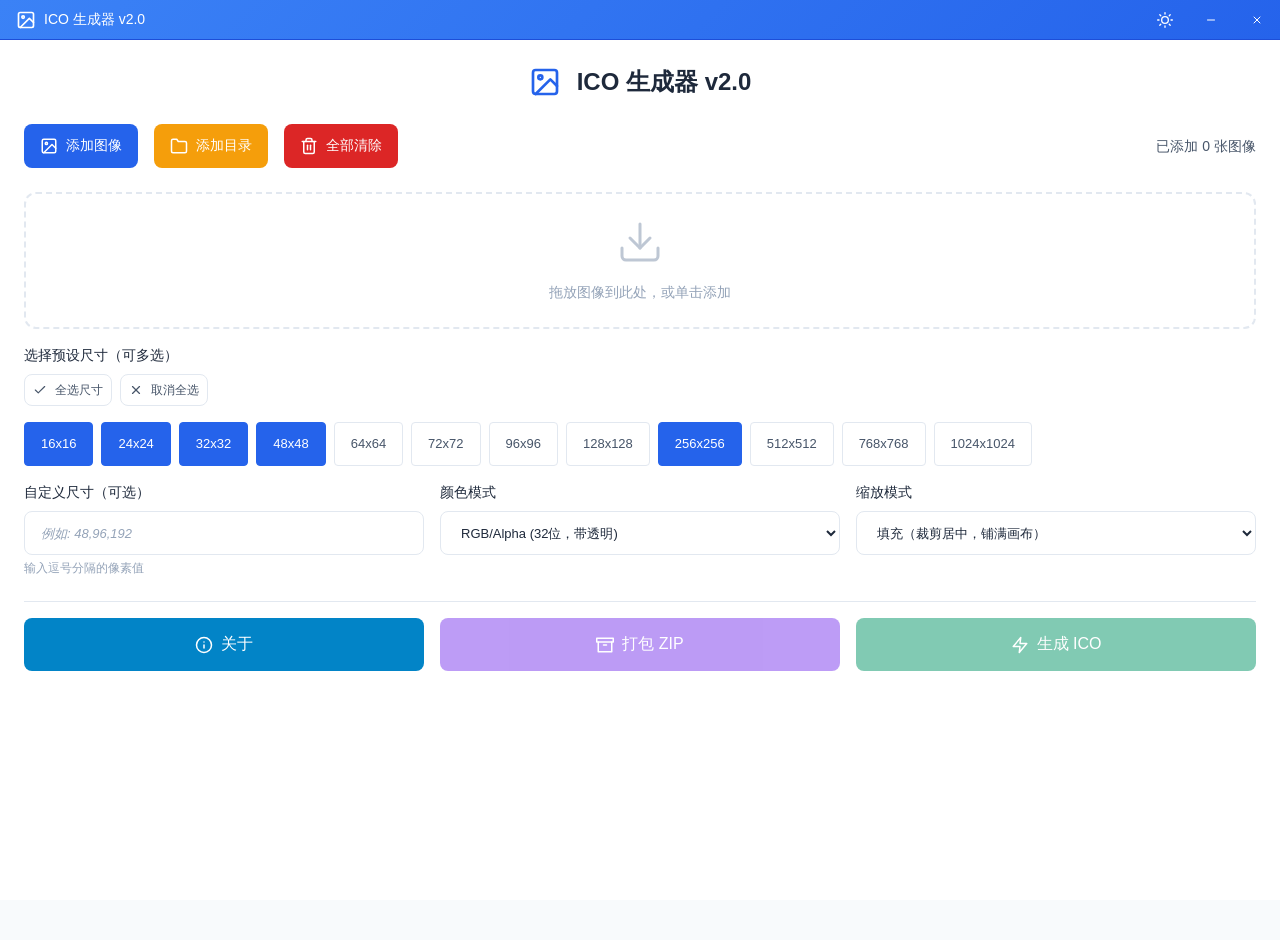
==== commit ef674d3c: "更新" ====
--- a/web/index.html
+++ b/web/index.html
@@ -15,9 +15,25 @@
                 <circle cx="8.5" cy="8.5" r="1.5"/>
                 <polyline points="21 15 16 10 5 21"/>
             </svg>
-            <span class="titlebar-title">ICO 生成器 v1.0.0</span>
+            <span class="titlebar-title">ICO 生成器 v2.0</span>
         </div>
         <div class="titlebar-controls">
+            <button class="titlebar-btn theme-toggle" id="btnThemeToggle" aria-label="切换深色模式" title="切换深色模式">
+                <svg class="theme-icon-sun" width="14" height="14" viewBox="0 0 24 24" fill="none" stroke="currentColor" stroke-width="2" stroke-linecap="round" stroke-linejoin="round" aria-hidden="true">
+                    <circle cx="12" cy="12" r="5"/>
+                    <line x1="12" y1="1" x2="12" y2="3"/>
+                    <line x1="12" y1="21" x2="12" y2="23"/>
+                    <line x1="4.22" y1="4.22" x2="5.64" y2="5.64"/>
+                    <line x1="18.36" y1="18.36" x2="19.78" y2="19.78"/>
+                    <line x1="1" y1="12" x2="3" y2="12"/>
+                    <line x1="21" y1="12" x2="23" y2="12"/>
+                    <line x1="4.22" y1="19.78" x2="5.64" y2="18.36"/>
+                    <line x1="18.36" y1="5.64" x2="19.78" y2="4.22"/>
+                </svg>
+                <svg class="theme-icon-moon" width="14" height="14" viewBox="0 0 24 24" fill="none" stroke="currentColor" stroke-width="2" stroke-linecap="round" stroke-linejoin="round" aria-hidden="true">
+                    <path d="M21 12.79A9 9 0 1 1 11.21 3 7 7 0 0 0 21 12.79z"/>
+                </svg>
+            </button>
             <button class="titlebar-btn titlebar-minimize" id="btnMinimize" aria-label="最小化窗口" title="最小化">
                 <svg width="12" height="12" viewBox="0 0 24 24" fill="none" stroke="currentColor" stroke-width="2" stroke-linecap="round" stroke-linejoin="round" aria-hidden="true">
                     <line x1="5" y1="12" x2="19" y2="12"/>
@@ -39,7 +55,7 @@
                 <circle cx="8.5" cy="8.5" r="1.5"/>
                 <polyline points="21 15 16 10 5 21"/>
             </svg>
-            <h1 class="title">ICO 生成器 v1.0.0</h1>
+            <h1 class="title">ICO 生成器 v2.0</h1>
         </header>
 
         <!-- 工具栏 -->
@@ -153,7 +169,7 @@
             </div>
         </section>
 
-        <!-- 自定义尺寸和颜色模式 -->
+        <!-- 自定义尺寸、颜色模式和缩放模式 -->
         <section class="section row-section">
             <div class="row-item">
                 <label class="section-label" for="customSizes">自定义尺寸（可选）</label>
@@ -167,7 +183,26 @@
                     <option value="rgb">RGB (24位，无透明)</option>
                 </select>
             </div>
+            <div class="row-item">
+                <label class="section-label" for="resizeMode">缩放模式</label>
+                <select class="color-mode-select" id="resizeMode" aria-label="选择缩放模式">
+                    <option value="cover">填充（裁剪居中，铺满画布）</option>
+                    <option value="fit">适应（保持比例，留白边）</option>
+                    <option value="stretch">拉伸（强制拉伸，可能变形）</option>
+                </select>
+            </div>
         </section>
+
+        <!-- 进度条 -->
+        <div class="progress-container" id="progressContainer" role="progressbar" aria-label="生成进度" aria-valuemin="0" aria-valuemax="100" aria-valuenow="0">
+            <div class="progress-info">
+                <span id="progressText">准备中...</span>
+                <span id="progressPercent">0%</span>
+            </div>
+            <div class="progress-bar">
+                <div class="progress-fill" id="progressFill"></div>
+            </div>
+        </div>
 
         <!-- 底部按钮 -->
         <footer class="bottom-actions" role="group" aria-label="主要操作">
@@ -209,7 +244,7 @@
                 </button>
             </div>
             <div class="modal-body">
-                <h2>ICO 生成器 v1.0.0</h2>
+                <h2>ICO 生成器 v2.0</h2>
                 <p>一个简单易用的 ICO 图标生成工具。</p>
                 <p>支持多种预设尺寸和自定义尺寸，可批量生成 ICO 文件。</p>
                 <p>技术栈：Python + pywebview + PIL</p>
--- a/web/style.css
+++ b/web/style.css
@@ -9,11 +9,11 @@
     --color-primary: #2563eb;
     --color-primary-hover: #1d4ed8;
     --color-primary-light: #dbeafe;
-    
+
     /* Secondary Colors */
     --color-secondary: #f59e0b;
     --color-secondary-hover: #d97706;
-    
+
     /* Semantic Colors */
     --color-success: #059669;
     --color-success-hover: #047857;
@@ -23,20 +23,28 @@
     --color-info-hover: #0369a1;
     --color-warning: #7c3aed;
     --color-warning-hover: #6d28d9;
-    
+
     /* Surface Colors (Light Theme) */
     --color-surface: #f8fafc;
     --color-surface-secondary: #ffffff;
     --color-surface-tertiary: #f1f5f9;
     --color-border: #e2e8f0;
     --color-border-hover: #cbd5e1;
-    
+
     /* Text Colors */
     --color-text-primary: #1e293b;
     --color-text-secondary: #475569;
     --color-text-muted: #94a3b8;
     --color-text-inverse: #ffffff;
-    
+
+    /* Titlebar */
+    --titlebar-bg: linear-gradient(135deg, #3b82f6 0%, #2563eb 100%);
+    --titlebar-border: #1d4ed8;
+
+    /* Progress */
+    --progress-bg: #e2e8f0;
+    --progress-fill: #2563eb;
+
     /* Spacing Scale (8dp rhythm) */
     --spacing-xs: 4px;
     --spacing-sm: 8px;
@@ -44,7 +52,7 @@
     --spacing-lg: 24px;
     --spacing-xl: 32px;
     --spacing-2xl: 48px;
-    
+
     /* Typography */
     --font-family: -apple-system, BlinkMacSystemFont, 'Segoe UI', 'PingFang SC', 'Hiragino Sans GB', 'Microsoft YaHei', sans-serif;
     --font-size-xs: 12px;
@@ -57,28 +65,69 @@
     --font-weight-normal: 400;
     --font-weight-medium: 500;
     --font-weight-semibold: 600;
-    
+
     /* Border Radius */
     --radius-sm: 4px;
     --radius-md: 8px;
     --radius-lg: 12px;
     --radius-xl: 16px;
-    
+
     /* Shadows */
     --shadow-sm: 0 1px 2px rgba(0, 0, 0, 0.05);
     --shadow-md: 0 4px 6px rgba(0, 0, 0, 0.07);
     --shadow-lg: 0 10px 15px rgba(0, 0, 0, 0.1);
     --shadow-xl: 0 20px 25px rgba(0, 0, 0, 0.15);
-    
+
     /* Transitions */
     --transition-fast: 150ms ease;
     --transition-normal: 200ms ease;
     --transition-slow: 300ms ease;
-    
+
     /* Z-index Scale */
     --z-index-dropdown: 100;
     --z-index-modal: 1000;
     --z-index-notification: 9999;
+}
+
+/* Dark Theme */
+[data-theme="dark"] {
+    --color-primary: #3b82f6;
+    --color-primary-hover: #60a5fa;
+    --color-primary-light: #1e3a5f;
+
+    --color-secondary: #f59e0b;
+    --color-secondary-hover: #fbbf24;
+
+    --color-success: #10b981;
+    --color-success-hover: #34d399;
+    --color-danger: #ef4444;
+    --color-danger-hover: #f87171;
+    --color-info: #38bdf8;
+    --color-info-hover: #7dd3fc;
+    --color-warning: #a78bfa;
+    --color-warning-hover: #c4b5fd;
+
+    --color-surface: #0f172a;
+    --color-surface-secondary: #1e293b;
+    --color-surface-tertiary: #334155;
+    --color-border: #334155;
+    --color-border-hover: #475569;
+
+    --color-text-primary: #f1f5f9;
+    --color-text-secondary: #cbd5e1;
+    --color-text-muted: #64748b;
+    --color-text-inverse: #ffffff;
+
+    --titlebar-bg: linear-gradient(135deg, #1e40af 0%, #1e3a8a 100%);
+    --titlebar-border: #1e3a8a;
+
+    --progress-bg: #334155;
+    --progress-fill: #3b82f6;
+
+    --shadow-sm: 0 1px 2px rgba(0, 0, 0, 0.3);
+    --shadow-md: 0 4px 6px rgba(0, 0, 0, 0.4);
+    --shadow-lg: 0 10px 15px rgba(0, 0, 0, 0.5);
+    --shadow-xl: 0 20px 25px rgba(0, 0, 0, 0.6);
 }
 
 /* ============================================
@@ -112,13 +161,13 @@
     left: 0;
     right: 0;
     height: 40px;
-    background: linear-gradient(135deg, #3b82f6 0%, #2563eb 100%);
+    background: var(--titlebar-bg);
     display: flex;
     justify-content: space-between;
     align-items: center;
     user-select: none;
     z-index: 1001;
-    border-bottom: 1px solid #1d4ed8;
+    border-bottom: 1px solid var(--titlebar-border);
 }
 
 .titlebar-drag {
@@ -339,10 +388,94 @@
     border-color: var(--color-border-hover);
 }
 
+/* Theme Toggle Button (Titlebar) */
+.titlebar .theme-toggle {
+    cursor: pointer;
+    background: transparent;
+    border: none;
+    color: #ffffff;
+    display: flex;
+    align-items: center;
+    justify-content: center;
+    transition: background var(--transition-fast);
+    width: 46px;
+    height: 100%;
+    border-radius: 0;
+    margin-left: auto;
+}
+
+.titlebar .theme-toggle:hover {
+    background: rgba(255, 255, 255, 0.2);
+}
+
+.titlebar .theme-toggle .theme-icon-sun,
+.titlebar .theme-toggle .theme-icon-moon {
+    width: 16px;
+    height: 16px;
+}
+
+[data-theme="light"] .titlebar .theme-toggle .theme-icon-moon,
+[data-theme="dark"] .titlebar .theme-toggle .theme-icon-sun {
+    display: none;
+}
+
+[data-theme="light"] .titlebar .theme-toggle .theme-icon-sun,
+[data-theme="dark"] .titlebar .theme-toggle .theme-icon-moon {
+    display: block;
+}
+
 .image-count {
     margin-left: auto;
     color: var(--color-text-secondary);
     font-size: var(--font-size-base);
+}
+
+/* ============================================
+   Progress Bar
+   ============================================ */
+
+.progress-container {
+    display: none;
+    margin-bottom: var(--spacing-md);
+    padding: var(--spacing-md);
+    background: var(--color-surface-tertiary);
+    border-radius: var(--radius-md);
+    border: 1px solid var(--color-border);
+}
+
+.progress-container.active {
+    display: block;
+    animation: fadeIn var(--transition-normal);
+}
+
+.progress-info {
+    display: flex;
+    justify-content: space-between;
+    align-items: center;
+    margin-bottom: var(--spacing-sm);
+    font-size: var(--font-size-sm);
+    color: var(--color-text-secondary);
+}
+
+.progress-bar {
+    width: 100%;
+    height: 8px;
+    background: var(--progress-bg);
+    border-radius: 4px;
+    overflow: hidden;
+}
+
+.progress-fill {
+    height: 100%;
+    width: 0%;
+    background: var(--progress-fill);
+    border-radius: 4px;
+    transition: width 0.3s ease;
+}
+
+@keyframes fadeIn {
+    from { opacity: 0; transform: translateY(-8px); }
+    to { opacity: 1; transform: translateY(0); }
 }
 
 /* ============================================
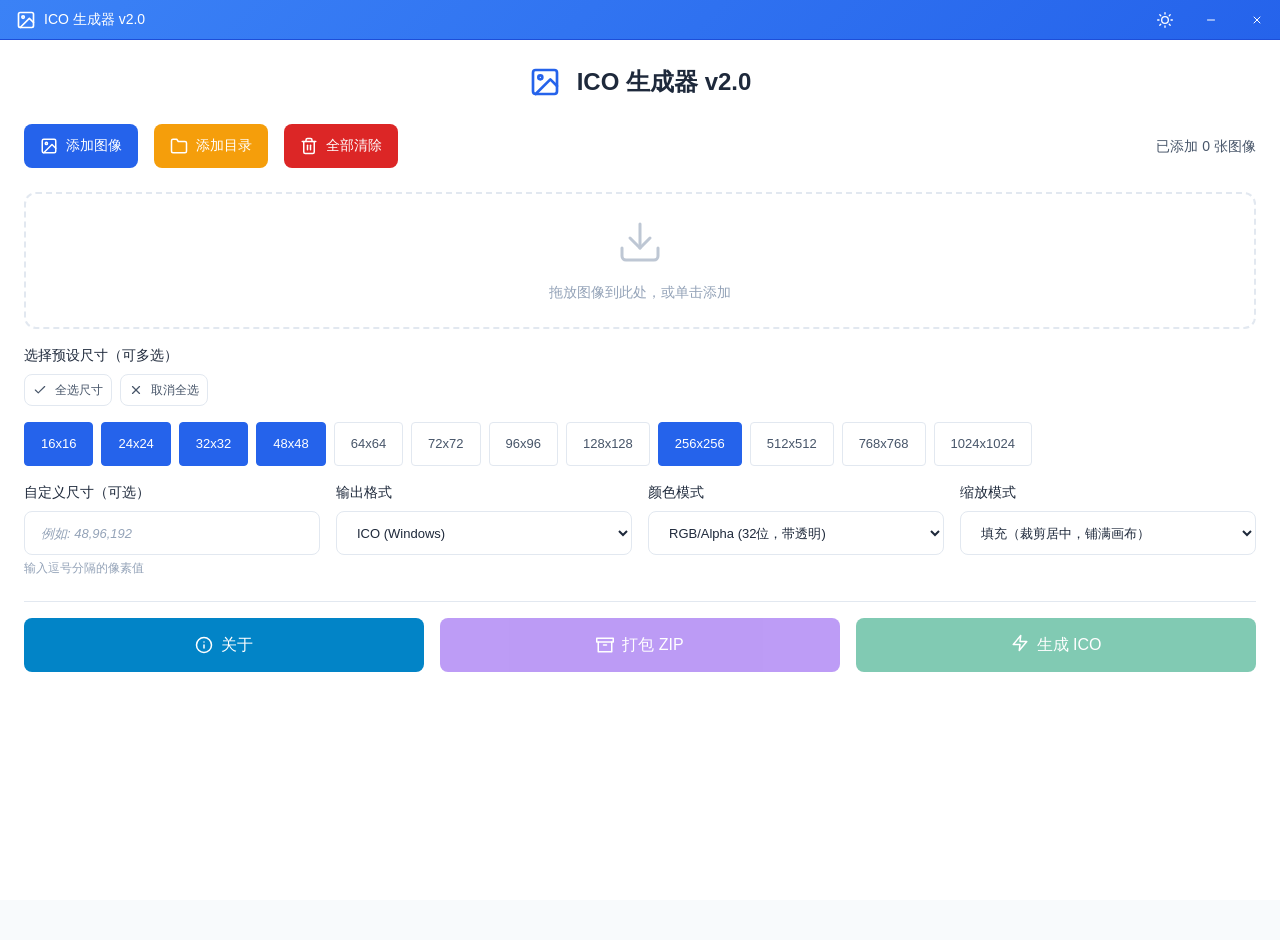
==== commit b5dd929d: "优化" ====
--- a/web/index.html
+++ b/web/index.html
@@ -169,12 +169,19 @@
             </div>
         </section>
 
-        <!-- 自定义尺寸、颜色模式和缩放模式 -->
+        <!-- 自定义尺寸、颜色模式、缩放模式和输出格式 -->
         <section class="section row-section">
             <div class="row-item">
                 <label class="section-label" for="customSizes">自定义尺寸（可选）</label>
                 <input type="text" class="custom-size-input" id="customSizes" placeholder="例如: 48,96,192" aria-describedby="custom-sizes-hint">
                 <span class="input-hint" id="custom-sizes-hint">输入逗号分隔的像素值</span>
+            </div>
+            <div class="row-item">
+                <label class="section-label" for="outputFormat">输出格式</label>
+                <select class="color-mode-select" id="outputFormat" aria-label="选择输出格式">
+                    <option value="ico">ICO (Windows)</option>
+                    <option value="icns">ICNS (macOS)</option>
+                </select>
             </div>
             <div class="row-item">
                 <label class="section-label" for="colorMode">颜色模式</label>
@@ -222,11 +229,11 @@
                 </svg>
                 <span>打包 ZIP</span>
             </button>
-            <button class="btn btn-success" id="btnGenerateIco" disabled aria-label="生成 ICO 文件">
+            <button class="btn btn-success" id="btnGenerateIco" disabled aria-label="生成图标文件">
                 <svg class="btn-icon" width="18" height="18" viewBox="0 0 24 24" fill="none" stroke="currentColor" stroke-width="2" stroke-linecap="round" stroke-linejoin="round" aria-hidden="true">
                     <polygon points="13 2 3 14 12 14 11 22 21 10 12 10 13 2"/>
                 </svg>
-                <span>生成 ICO</span>
+                <span>生成图标</span>
             </button>
         </footer>
     </div>
@@ -245,8 +252,9 @@
             </div>
             <div class="modal-body">
                 <h2>ICO 生成器 v2.0</h2>
-                <p>一个简单易用的 ICO 图标生成工具。</p>
-                <p>支持多种预设尺寸和自定义尺寸，可批量生成 ICO 文件。</p>
+                <p>一个简单易用的图标生成工具。</p>
+                <p>支持 ICO (Windows) 和 ICNS (macOS) 格式输出。</p>
+                <p>支持多种预设尺寸和自定义尺寸，可批量生成图标文件。</p>
                 <p>技术栈：Python + pywebview + PIL</p>
             </div>
         </div>
@@ -267,13 +275,13 @@
             <div class="modal-body">
                 <div id="resultContent"></div>
                 <div class="result-actions">
-                    <button class="btn btn-primary" id="btnSaveIco" aria-label="保存 ICO 文件">
+                    <button class="btn btn-primary" id="btnSaveIco" aria-label="保存图标文件">
                         <svg class="btn-icon" width="18" height="18" viewBox="0 0 24 24" fill="none" stroke="currentColor" stroke-width="2" stroke-linecap="round" stroke-linejoin="round" aria-hidden="true">
                             <path d="M21 15v4a2 2 0 0 1-2 2H5a2 2 0 0 1-2-2v-4"/>
                             <polyline points="7 10 12 15 17 10"/>
                             <line x1="12" y1="15" x2="12" y2="3"/>
                         </svg>
-                        <span>保存 ICO 文件</span>
+                        <span>保存文件</span>
                     </button>
                     <button class="btn btn-secondary" id="btnDownloadZip" aria-label="下载 ZIP 包">
                         <svg class="btn-icon" width="18" height="18" viewBox="0 0 24 24" fill="none" stroke="currentColor" stroke-width="2" stroke-linecap="round" stroke-linejoin="round" aria-hidden="true">
